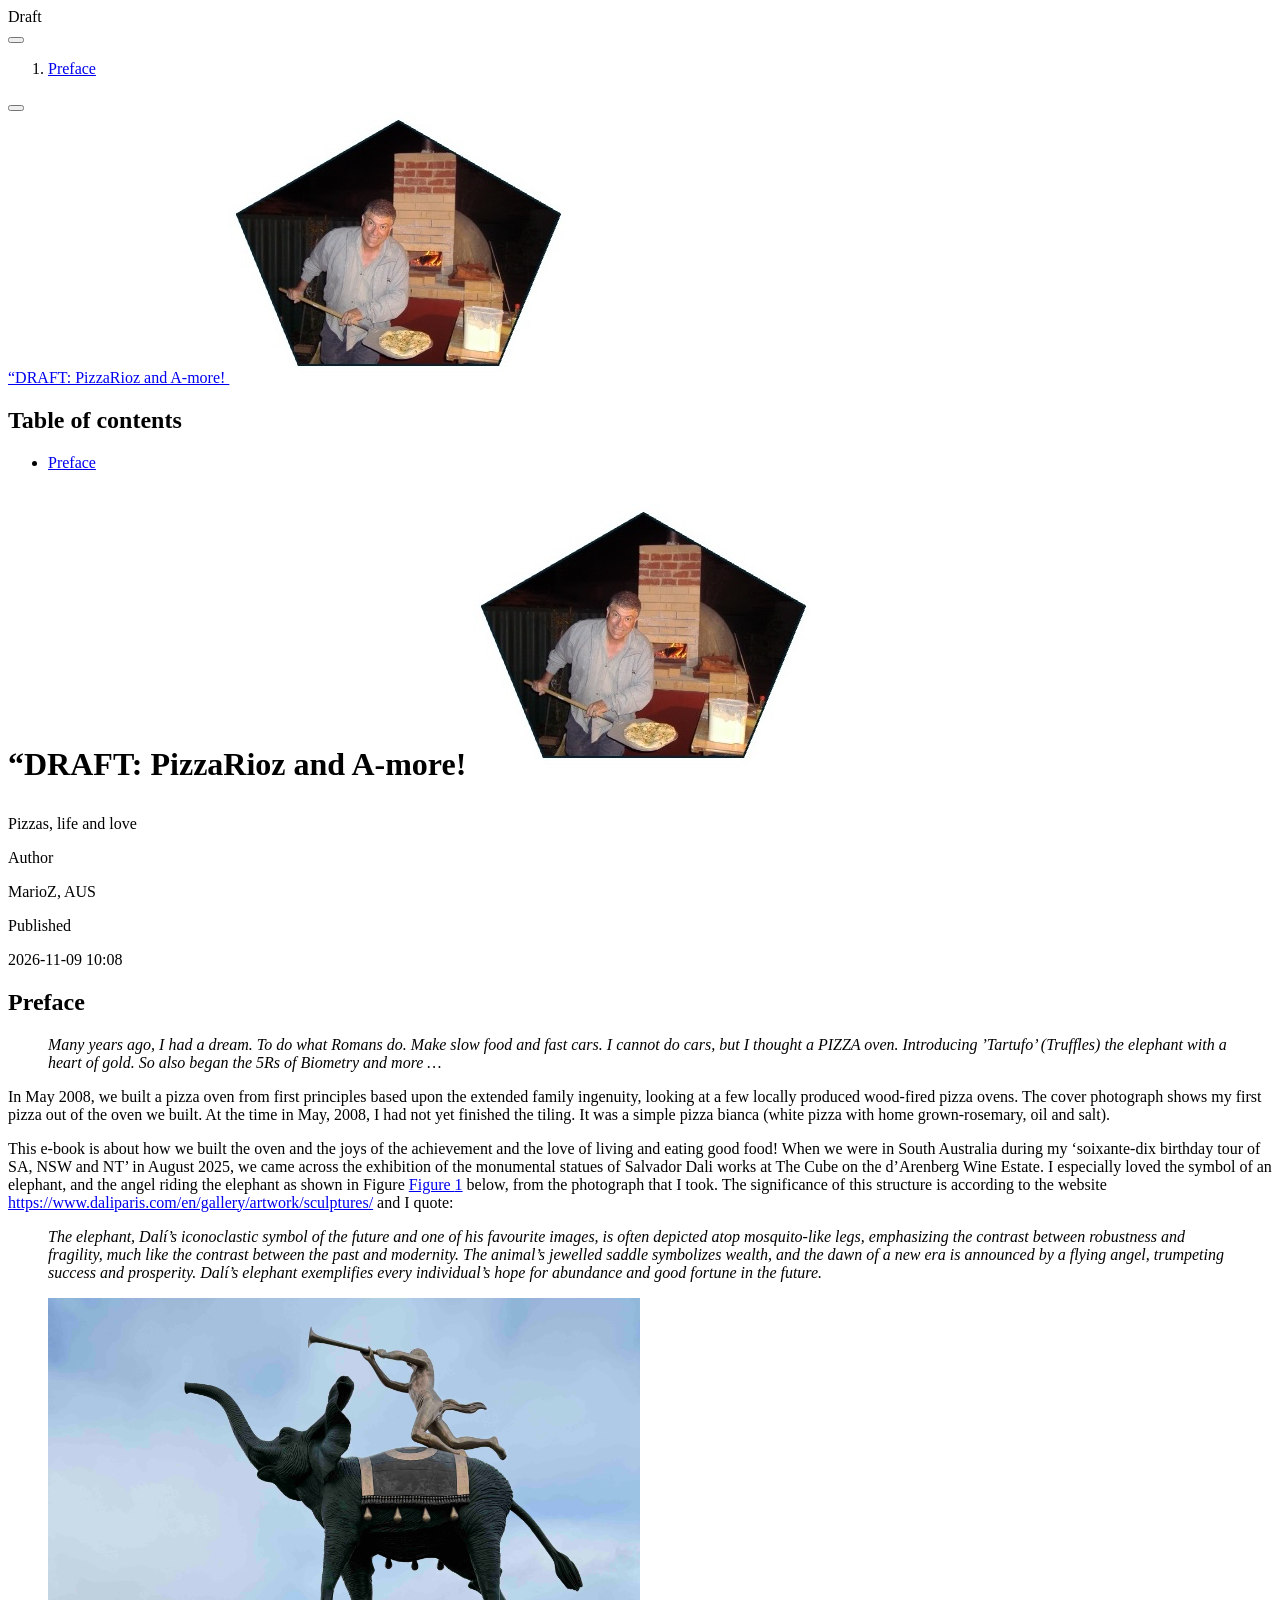
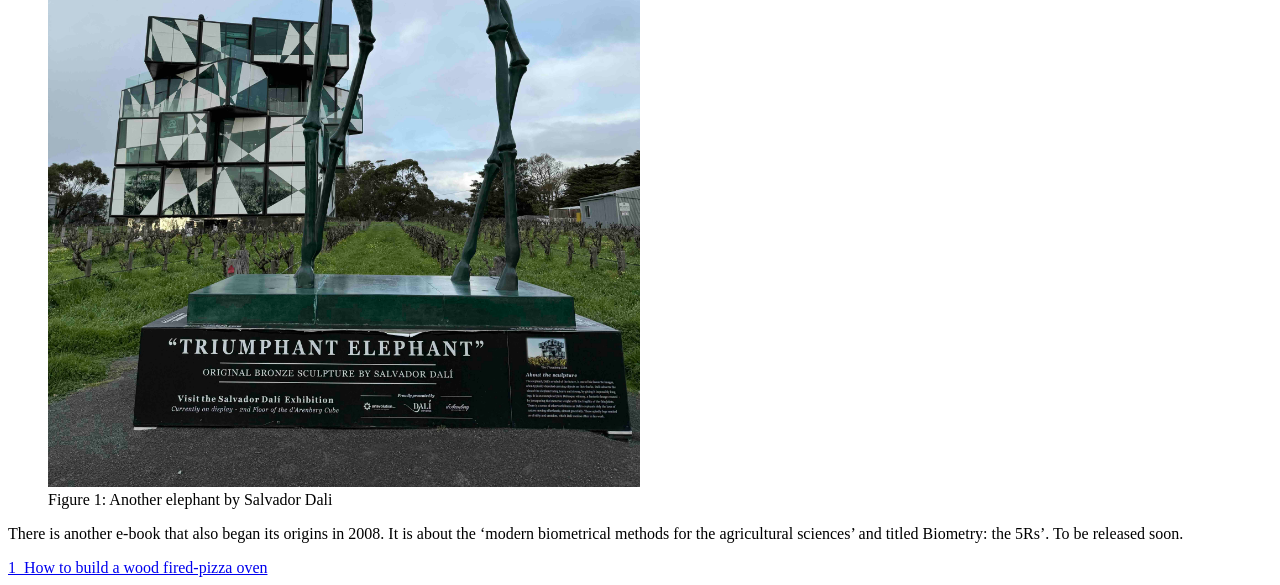
==== index.html @ b868b144 "update website 10am nov9" ====
<!DOCTYPE html>
<html xmlns="http://www.w3.org/1999/xhtml" lang="en" xml:lang="en"><head>

<meta charset="utf-8">
<meta name="generator" content="quarto-1.9.37">

<meta name="viewport" content="width=device-width, initial-scale=1.0, user-scalable=yes">

<meta name="author" content="MarioZ, AUS">

<title>“DRAFT: PizzaRioz and A-more! </title>
<style>
/* Default styles provided by pandoc.
** See https://pandoc.org/MANUAL.html#variables-for-html for config info.
*/
code{white-space: pre-wrap;}
span.smallcaps{font-variant: small-caps;}
div.columns{display: flex; gap: min(4vw, 1.5em);}
div.column{flex: auto; overflow-x: auto;}
div.hanging-indent{margin-left: 1.5em; text-indent: -1.5em;}
ul.task-list{list-style: none;}
ul.task-list li input[type="checkbox"] {
  width: 0.8em;
  margin: 0 0.8em 0.2em -1em; /* quarto-specific, see https://github.com/quarto-dev/quarto-cli/issues/4556 */ 
  vertical-align: middle;
}
</style>


<script src="site_libs/quarto-nav/quarto-nav.js"></script>
<script src="site_libs/quarto-nav/headroom.min.js"></script>
<script src="site_libs/clipboard/clipboard.min.js"></script>
<script src="site_libs/quarto-search/autocomplete.umd.js"></script>
<script src="site_libs/quarto-search/fuse.min.js"></script>
<script src="site_libs/quarto-search/quarto-search.js"></script>
<meta name="quarto:offset" content="./">
<link href="./intro1.html" rel="next">
<script src="site_libs/quarto-html/quarto.js" type="module"></script>
<script src="site_libs/quarto-html/tabsets/tabsets.js" type="module"></script>
<script src="site_libs/quarto-html/popper.min.js"></script>
<script src="site_libs/quarto-html/tippy.umd.min.js"></script>
<script src="site_libs/quarto-html/anchor.min.js"></script>
<link href="site_libs/quarto-html/tippy.css" rel="stylesheet">
<link href="site_libs/quarto-html/quarto-syntax-highlighting-7f8f88aac4f3542376d5c11b86a4c14d.css" rel="stylesheet" id="quarto-text-highlighting-styles">
<script src="site_libs/bootstrap/bootstrap.min.js"></script>
<link href="site_libs/bootstrap/bootstrap-icons.css" rel="stylesheet">
<link href="site_libs/bootstrap/bootstrap-5ccb035bea26c1e21f80f44cf7c27909.min.css" rel="stylesheet" append-hash="true" id="quarto-bootstrap" data-mode="light">
<script id="quarto-search-options" type="application/json">{
  "location": "sidebar",
  "copy-button": false,
  "collapse-after": 3,
  "panel-placement": "start",
  "type": "textbox",
  "limit": 50,
  "keyboard-shortcut": [
    "f",
    "/",
    "s"
  ],
  "show-item-context": false,
  "language": {
    "search-no-results-text": "No results",
    "search-matching-documents-text": "matching documents",
    "search-copy-link-title": "Copy link to search",
    "search-hide-matches-text": "Hide additional matches",
    "search-more-match-text": "more match in this document",
    "search-more-matches-text": "more matches in this document",
    "search-clear-button-title": "Clear",
    "search-text-placeholder": "",
    "search-detached-cancel-button-title": "Cancel",
    "search-submit-button-title": "Submit",
    "search-label": "Search"
  }
}</script>
<meta name="quarto:status" content="draft">


<link rel="stylesheet" href="watermark.css">
</head>

<body class="nav-sidebar floating quarto-light">

<div id="quarto-search-results"></div>
  <header id="quarto-header" class="headroom fixed-top"><div id="quarto-draft-alert" class="alert alert-warning"><i class="bi bi-pencil-square"></i>Draft</div>
  <nav class="quarto-secondary-nav">
    <div class="container-fluid d-flex">
      <button type="button" class="quarto-btn-toggle btn" data-bs-toggle="collapse" role="button" data-bs-target=".quarto-sidebar-collapse-item" aria-controls="quarto-sidebar" aria-expanded="false" aria-label="Toggle sidebar navigation" onclick="if (window.quartoToggleHeadroom) { window.quartoToggleHeadroom(); }">
        <i class="bi bi-layout-text-sidebar-reverse"></i>
      </button>
        <nav class="quarto-page-breadcrumbs" aria-label="breadcrumb"><ol class="breadcrumb"><li class="breadcrumb-item"><a href="./index.html">Preface</a></li></ol></nav>
        <a class="flex-grow-1" role="navigation" data-bs-toggle="collapse" data-bs-target=".quarto-sidebar-collapse-item" aria-controls="quarto-sidebar" aria-expanded="false" aria-label="Toggle sidebar navigation" onclick="if (window.quartoToggleHeadroom) { window.quartoToggleHeadroom(); }">      
        </a>
      <button type="button" class="btn quarto-search-button" aria-label="Search" onclick="window.quartoOpenSearch();">
        <i class="bi bi-search"></i>
      </button>
    </div>
  </nav>
</header>
<!-- content -->
<div id="quarto-content" class="quarto-container page-columns page-rows-contents page-layout-article">
<!-- sidebar -->
  <nav id="quarto-sidebar" class="sidebar collapse collapse-horizontal quarto-sidebar-collapse-item sidebar-navigation floating overflow-auto">
    <div class="pt-lg-2 mt-2 text-left sidebar-header">
    <div class="sidebar-title mb-0 py-0">
      <a href="./">“DRAFT: PizzaRioz and A-more! <img src="images/cover-pizzaRioZ.jpg" class="img-fluid"></a> 
    </div>
      </div>
        <div class="mt-2 flex-shrink-0 align-items-center">
        <div class="sidebar-search">
        <div id="quarto-search" class="" title="Search"></div>
        </div>
        </div>
    <div class="sidebar-menu-container"> 
    <ul class="list-unstyled mt-1">
    </ul>
    </div>
</nav>
<div id="quarto-sidebar-glass" class="quarto-sidebar-collapse-item" data-bs-toggle="collapse" data-bs-target=".quarto-sidebar-collapse-item"></div>
<!-- margin-sidebar -->
    <div id="quarto-margin-sidebar" class="sidebar margin-sidebar">
        <nav id="TOC" role="doc-toc" class="toc-active">
    <h2 id="toc-title">Table of contents</h2>
   
  <ul>
  <li><a href="#preface" id="toc-preface" class="nav-link active" data-scroll-target="#preface">Preface</a></li>
  </ul>
</nav>
    </div>
<!-- main -->
<main class="content" id="quarto-document-content">

<header id="title-block-header" class="quarto-title-block default">
<div class="quarto-title">
<h1 class="title"><p>“DRAFT: PizzaRioz and A-more! <img src="images/cover-pizzaRioZ.jpg" class="img-fluid"></p></h1>
<p class="subtitle lead">Pizzas, life and love</p>
</div>



<div class="quarto-title-meta">

    <div>
    <div class="quarto-title-meta-heading">Author</div>
    <div class="quarto-title-meta-contents">
             <p>MarioZ, AUS </p>
          </div>
  </div>
    
    <div>
    <div class="quarto-title-meta-heading">Published</div>
    <div class="quarto-title-meta-contents">
      <p class="date">2026-11-09 10:08</p>
    </div>
  </div>
  
    
  </div>
  


</header>


<section id="preface" class="level1 unnumbered">
<h1 class="unnumbered">Preface</h1>
<blockquote class="blockquote">
<p><em>Many years ago, I had a dream. To do what Romans do. Make slow food and fast cars. I cannot do cars, but I thought a PIZZA oven. Introducing ’Tartufo’ (Truffles) the elephant with a heart of gold. So also began the 5Rs of Biometry and more …</em></p>
</blockquote>
<p>In May 2008, we built a pizza oven from first principles based upon the extended family ingenuity, looking at a few locally produced wood-fired pizza ovens. The cover photograph shows my first pizza out of the oven we built. At the time in May, 2008, I had not yet finished the tiling. It was a simple pizza bianca (white pizza with home grown-rosemary, oil and salt).</p>
<p>This e-book is about how we built the oven and the joys of the achievement and the love of living and eating good food! When we were in South Australia during my ‘soixante-dix birthday tour of SA, NSW and NT’ in August 2025, we came across the exhibition of the monumental statues of Salvador Dali works at The Cube on the d’Arenberg Wine Estate. I especially loved the symbol of an elephant, and the angel riding the elephant as shown in Figure <a href="#fig-Dali-elephant" class="quarto-xref">Figure&nbsp;<span>1</span></a> below, from the photograph that I took. The significance of this structure is according to the website <a href="https://www.daliparis.com/en/gallery/artwork/sculptures/" class="uri">https://www.daliparis.com/en/gallery/artwork/sculptures/</a> and I quote:</p>
<blockquote class="blockquote">
<p><em>The elephant, Dalí’s iconoclastic symbol of the future and one of his favourite images, is often depicted atop mosquito-like legs, emphasizing the contrast between robustness and fragility, much like the contrast between the past and modernity. The animal’s jewelled saddle symbolizes wealth, and the dawn of a new era is announced by a flying angel, trumpeting success and prosperity. Dalí’s elephant exemplifies every individual’s hope for abundance and good fortune in the future.</em></p>
</blockquote>
<div id="fig-Dali-elephant" class="quarto-float quarto-figure quarto-figure-center anchored" alt="Dali Triumphant Elephant">
<figure class="quarto-float quarto-float-fig figure">
<div aria-describedby="fig-Dali-elephant-caption-0ceaefa1-69ba-4598-a22c-09a6ac19f8ca">
<img src="images/Dali/Dali-elephant-The-Cube.jpg" class="img-fluid figure-img" style="width:50.0%" alt="Dali Triumphant Elephant">
</div>
<figcaption class="quarto-float-caption-bottom quarto-float-caption quarto-float-fig" id="fig-Dali-elephant-caption-0ceaefa1-69ba-4598-a22c-09a6ac19f8ca">
Figure&nbsp;1: Another elephant by Salvador Dali
</figcaption>
</figure>
</div>
<!-- \\ #{#fig-Dali-elephant}{width=50%} -->
<p>There is another e-book that also began its origins in 2008. It is about the ‘modern biometrical methods for the agricultural sciences’ and titled Biometry: the 5Rs’. To be released soon.</p>


</section>

</main> <!-- /main -->
<script id="quarto-html-after-body" type="application/javascript">
  window.document.addEventListener("DOMContentLoaded", function (event) {
    const icon = "";
    const anchorJS = new window.AnchorJS();
    anchorJS.options = {
      placement: 'right',
      icon: icon
    };
    anchorJS.add('.anchored');
    const isCodeAnnotation = (el) => {
      for (const clz of el.classList) {
        if (clz.startsWith('code-annotation-')) {                     
          return true;
        }
      }
      return false;
    }
    const onCopySuccess = function(e) {
      // button target
      const button = e.trigger;
      // don't keep focus
      button.blur();
      // flash "checked"
      button.classList.add('code-copy-button-checked');
      var currentTitle = button.getAttribute("title");
      button.setAttribute("title", "Copied!");
      let tooltip;
      if (window.bootstrap) {
        button.setAttribute("data-bs-toggle", "tooltip");
        button.setAttribute("data-bs-placement", "left");
        button.setAttribute("data-bs-title", "Copied!");
        tooltip = new bootstrap.Tooltip(button, 
          { trigger: "manual", 
            customClass: "code-copy-button-tooltip",
            offset: [0, -8]});
        tooltip.show();    
      }
      setTimeout(function() {
        if (tooltip) {
          tooltip.hide();
          button.removeAttribute("data-bs-title");
          button.removeAttribute("data-bs-toggle");
          button.removeAttribute("data-bs-placement");
        }
        button.setAttribute("title", currentTitle);
        button.classList.remove('code-copy-button-checked');
      }, 1000);
      // clear code selection
      e.clearSelection();
    }
    const getTextToCopy = function(trigger) {
      const outerScaffold = trigger.parentElement.cloneNode(true);
      const codeEl = outerScaffold.querySelector('code');
      for (const childEl of codeEl.children) {
        if (isCodeAnnotation(childEl)) {
          childEl.remove();
        }
      }
      return codeEl.innerText;
    }
    const clipboard = new window.ClipboardJS('.code-copy-button:not([data-in-quarto-modal])', {
      text: getTextToCopy
    });
    clipboard.on('success', onCopySuccess);
    if (window.document.getElementById('quarto-embedded-source-code-modal')) {
      const clipboardModal = new window.ClipboardJS('.code-copy-button[data-in-quarto-modal]', {
        text: getTextToCopy,
        container: window.document.getElementById('quarto-embedded-source-code-modal')
      });
      clipboardModal.on('success', onCopySuccess);
    }
      var localhostRegex = new RegExp(/^(?:http|https):\/\/localhost\:?[0-9]*\//);
      var mailtoRegex = new RegExp(/^mailto:/);
        var filterRegex = new RegExp('/' + window.location.host + '/');
      var isInternal = (href) => {
          return filterRegex.test(href) || localhostRegex.test(href) || mailtoRegex.test(href);
      }
      // Inspect non-navigation links and adorn them if external
     var links = window.document.querySelectorAll('a[href]:not(.nav-link):not(.navbar-brand):not(.toc-action):not(.sidebar-link):not(.sidebar-item-toggle):not(.pagination-link):not(.no-external):not([aria-hidden]):not(.dropdown-item):not(.quarto-navigation-tool):not(.about-link)');
      for (var i=0; i<links.length; i++) {
        const link = links[i];
        if (!isInternal(link.href)) {
          // undo the damage that might have been done by quarto-nav.js in the case of
          // links that we want to consider external
          if (link.dataset.originalHref !== undefined) {
            link.href = link.dataset.originalHref;
          }
        }
      }
    function tippyHover(el, contentFn, onTriggerFn, onUntriggerFn) {
      const config = {
        allowHTML: true,
        maxWidth: 500,
        delay: 100,
        arrow: false,
        appendTo: function(el) {
            return el.parentElement;
        },
        interactive: true,
        interactiveBorder: 10,
        theme: 'quarto',
        placement: 'bottom-start',
      };
      if (contentFn) {
        config.content = contentFn;
      }
      if (onTriggerFn) {
        config.onTrigger = onTriggerFn;
      }
      if (onUntriggerFn) {
        config.onUntrigger = onUntriggerFn;
      }
      window.tippy(el, config); 
    }
    const noterefs = window.document.querySelectorAll('a[role="doc-noteref"]');
    for (var i=0; i<noterefs.length; i++) {
      const ref = noterefs[i];
      tippyHover(ref, function() {
        // use id or data attribute instead here
        let href = ref.getAttribute('data-footnote-href') || ref.getAttribute('href');
        try { href = new URL(href).hash; } catch {}
        const id = href.replace(/^#\/?/, "");
        const note = window.document.getElementById(id);
        if (note) {
          return note.innerHTML;
        } else {
          return "";
        }
      });
    }
    const xrefs = window.document.querySelectorAll('a.quarto-xref');
    const processXRef = (id, note) => {
      // Strip column container classes
      const stripColumnClz = (el) => {
        el.classList.remove("page-full", "page-columns");
        if (el.children) {
          for (const child of el.children) {
            stripColumnClz(child);
          }
        }
      }
      stripColumnClz(note)
      if (id === null || id.startsWith('sec-')) {
        // Special case sections, only their first couple elements
        const container = document.createElement("div");
        if (note.children && note.children.length > 2) {
          container.appendChild(note.children[0].cloneNode(true));
          for (let i = 1; i < note.children.length; i++) {
            const child = note.children[i];
            if (child.tagName === "P" && child.innerText === "") {
              continue;
            } else {
              container.appendChild(child.cloneNode(true));
              break;
            }
          }
          if (window.Quarto?.typesetMath) {
            window.Quarto.typesetMath(container);
          }
          return container.innerHTML
        } else {
          if (window.Quarto?.typesetMath) {
            window.Quarto.typesetMath(note);
          }
          return note.innerHTML;
        }
      } else {
        // Remove any anchor links if they are present
        const anchorLink = note.querySelector('a.anchorjs-link');
        if (anchorLink) {
          anchorLink.remove();
        }
        if (window.Quarto?.typesetMath) {
          window.Quarto.typesetMath(note);
        }
        if (note.classList.contains("callout")) {
          return note.outerHTML;
        } else {
          return note.innerHTML;
        }
      }
    }
    for (var i=0; i<xrefs.length; i++) {
      const xref = xrefs[i];
      tippyHover(xref, undefined, function(instance) {
        instance.disable();
        let url = xref.getAttribute('href');
        let hash = undefined; 
        if (url.startsWith('#')) {
          hash = url;
        } else {
          try { hash = new URL(url).hash; } catch {}
        }
        if (hash) {
          const id = hash.replace(/^#\/?/, "");
          const note = window.document.getElementById(id);
          if (note !== null) {
            try {
              const html = processXRef(id, note.cloneNode(true));
              instance.setContent(html);
            } finally {
              instance.enable();
              instance.show();
            }
          } else {
            // See if we can fetch this
            fetch(url.split('#')[0])
            .then(res => res.text())
            .then(html => {
              const parser = new DOMParser();
              const htmlDoc = parser.parseFromString(html, "text/html");
              const note = htmlDoc.getElementById(id);
              if (note !== null) {
                const html = processXRef(id, note);
                instance.setContent(html);
              } 
            }).finally(() => {
              instance.enable();
              instance.show();
            });
          }
        } else {
          // See if we can fetch a full url (with no hash to target)
          // This is a special case and we should probably do some content thinning / targeting
          fetch(url)
          .then(res => res.text())
          .then(html => {
            const parser = new DOMParser();
            const htmlDoc = parser.parseFromString(html, "text/html");
            const note = htmlDoc.querySelector('main.content');
            if (note !== null) {
              // This should only happen for chapter cross references
              // (since there is no id in the URL)
              // remove the first header
              if (note.children.length > 0 && note.children[0].tagName === "HEADER") {
                note.children[0].remove();
              }
              const html = processXRef(null, note);
              instance.setContent(html);
            } 
          }).finally(() => {
            instance.enable();
            instance.show();
          });
        }
      }, function(instance) {
      });
    }
        let selectedAnnoteEl;
        const selectorForAnnotation = ( cell, annotation) => {
          let cellAttr = 'data-code-cell="' + cell + '"';
          let lineAttr = 'data-code-annotation="' +  annotation + '"';
          const selector = 'span[' + cellAttr + '][' + lineAttr + ']';
          return selector;
        }
        const selectCodeLines = (annoteEl) => {
          const doc = window.document;
          const targetCell = annoteEl.getAttribute("data-target-cell");
          const targetAnnotation = annoteEl.getAttribute("data-target-annotation");
          const annoteSpan = window.document.querySelector(selectorForAnnotation(targetCell, targetAnnotation));
          const lines = annoteSpan.getAttribute("data-code-lines").split(",");
          const lineIds = lines.map((line) => {
            return targetCell + "-" + line;
          })
          let top = null;
          let height = null;
          let parent = null;
          if (lineIds.length > 0) {
              //compute the position of the single el (top and bottom and make a div)
              const el = window.document.getElementById(lineIds[0]);
              top = el.offsetTop;
              height = el.offsetHeight;
              parent = el.parentElement.parentElement;
            if (lineIds.length > 1) {
              const lastEl = window.document.getElementById(lineIds[lineIds.length - 1]);
              const bottom = lastEl.offsetTop + lastEl.offsetHeight;
              height = bottom - top;
            }
            if (top !== null && height !== null && parent !== null) {
              // cook up a div (if necessary) and position it 
              let div = window.document.getElementById("code-annotation-line-highlight");
              if (div === null) {
                div = window.document.createElement("div");
                div.setAttribute("id", "code-annotation-line-highlight");
                div.style.position = 'absolute';
                parent.appendChild(div);
              }
              div.style.top = top - 2 + "px";
              div.style.height = height + 4 + "px";
              div.style.left = 0;
              let gutterDiv = window.document.getElementById("code-annotation-line-highlight-gutter");
              if (gutterDiv === null) {
                gutterDiv = window.document.createElement("div");
                gutterDiv.setAttribute("id", "code-annotation-line-highlight-gutter");
                gutterDiv.style.position = 'absolute';
                const codeCell = window.document.getElementById(targetCell);
                const gutter = codeCell.querySelector('.code-annotation-gutter');
                gutter.appendChild(gutterDiv);
              }
              gutterDiv.style.top = top - 2 + "px";
              gutterDiv.style.height = height + 4 + "px";
            }
            selectedAnnoteEl = annoteEl;
          }
        };
        const unselectCodeLines = () => {
          const elementsIds = ["code-annotation-line-highlight", "code-annotation-line-highlight-gutter"];
          elementsIds.forEach((elId) => {
            const div = window.document.getElementById(elId);
            if (div) {
              div.remove();
            }
          });
          selectedAnnoteEl = undefined;
        };
          // Handle positioning of the toggle
      window.addEventListener(
        "resize",
        throttle(() => {
          elRect = undefined;
          if (selectedAnnoteEl) {
            selectCodeLines(selectedAnnoteEl);
          }
        }, 10)
      );
      function throttle(fn, ms) {
      let throttle = false;
      let timer;
        return (...args) => {
          if(!throttle) { // first call gets through
              fn.apply(this, args);
              throttle = true;
          } else { // all the others get throttled
              if(timer) clearTimeout(timer); // cancel #2
              timer = setTimeout(() => {
                fn.apply(this, args);
                timer = throttle = false;
              }, ms);
          }
        };
      }
        // Attach click handler to the DT
        const annoteDls = window.document.querySelectorAll('dt[data-target-cell]');
        for (const annoteDlNode of annoteDls) {
          annoteDlNode.addEventListener('click', (event) => {
            const clickedEl = event.target;
            if (clickedEl !== selectedAnnoteEl) {
              unselectCodeLines();
              const activeEl = window.document.querySelector('dt[data-target-cell].code-annotation-active');
              if (activeEl) {
                activeEl.classList.remove('code-annotation-active');
              }
              selectCodeLines(clickedEl);
              clickedEl.classList.add('code-annotation-active');
            } else {
              // Unselect the line
              unselectCodeLines();
              clickedEl.classList.remove('code-annotation-active');
            }
          });
        }
    const findCites = (el) => {
      const parentEl = el.parentElement;
      if (parentEl) {
        const cites = parentEl.dataset.cites;
        if (cites) {
          return {
            el,
            cites: cites.split(' ')
          };
        } else {
          return findCites(el.parentElement)
        }
      } else {
        return undefined;
      }
    };
    var bibliorefs = window.document.querySelectorAll('a[role="doc-biblioref"]');
    for (var i=0; i<bibliorefs.length; i++) {
      const ref = bibliorefs[i];
      const citeInfo = findCites(ref);
      if (citeInfo) {
        tippyHover(citeInfo.el, function() {
          var popup = window.document.createElement('div');
          citeInfo.cites.forEach(function(cite) {
            var citeDiv = window.document.createElement('div');
            citeDiv.classList.add('hanging-indent');
            citeDiv.classList.add('csl-entry');
            var biblioDiv = window.document.getElementById('ref-' + cite);
            if (biblioDiv) {
              citeDiv.innerHTML = biblioDiv.innerHTML;
            }
            popup.appendChild(citeDiv);
          });
          return popup.innerHTML;
        });
      }
    }
  });
  </script>
<nav class="page-navigation">
  <div class="nav-page nav-page-previous">
  </div>
  <div class="nav-page nav-page-next">
      <a href="./intro1.html" class="pagination-link" aria-label="How to build a wood fired-pizza oven">
        <span class="nav-page-text"><span class="chapter-number">1</span>&nbsp; <span class="chapter-title">How to build a wood fired-pizza oven</span></span> <i class="bi bi-arrow-right-short"></i>
      </a>
  </div>
</nav>
</div> <!-- /content -->




</body></html>
---- watermark.css ----
/* Watermark styling for EPUB pages */
.epub-watermark {
  position: fixed;
  top: 50%;
  left: 50%;
  transform: translate(-50%, -50%) rotate(-45deg);
  font-size: 80px;
  font-weight: bold;
  color: rgba(200, 200, 200, 0.3); /* Adjust color and opacity here */
  z-index: -1; /* Ensures it sits behind your text */
  pointer-events: none; /* Allows readers to highlight text over it */
}
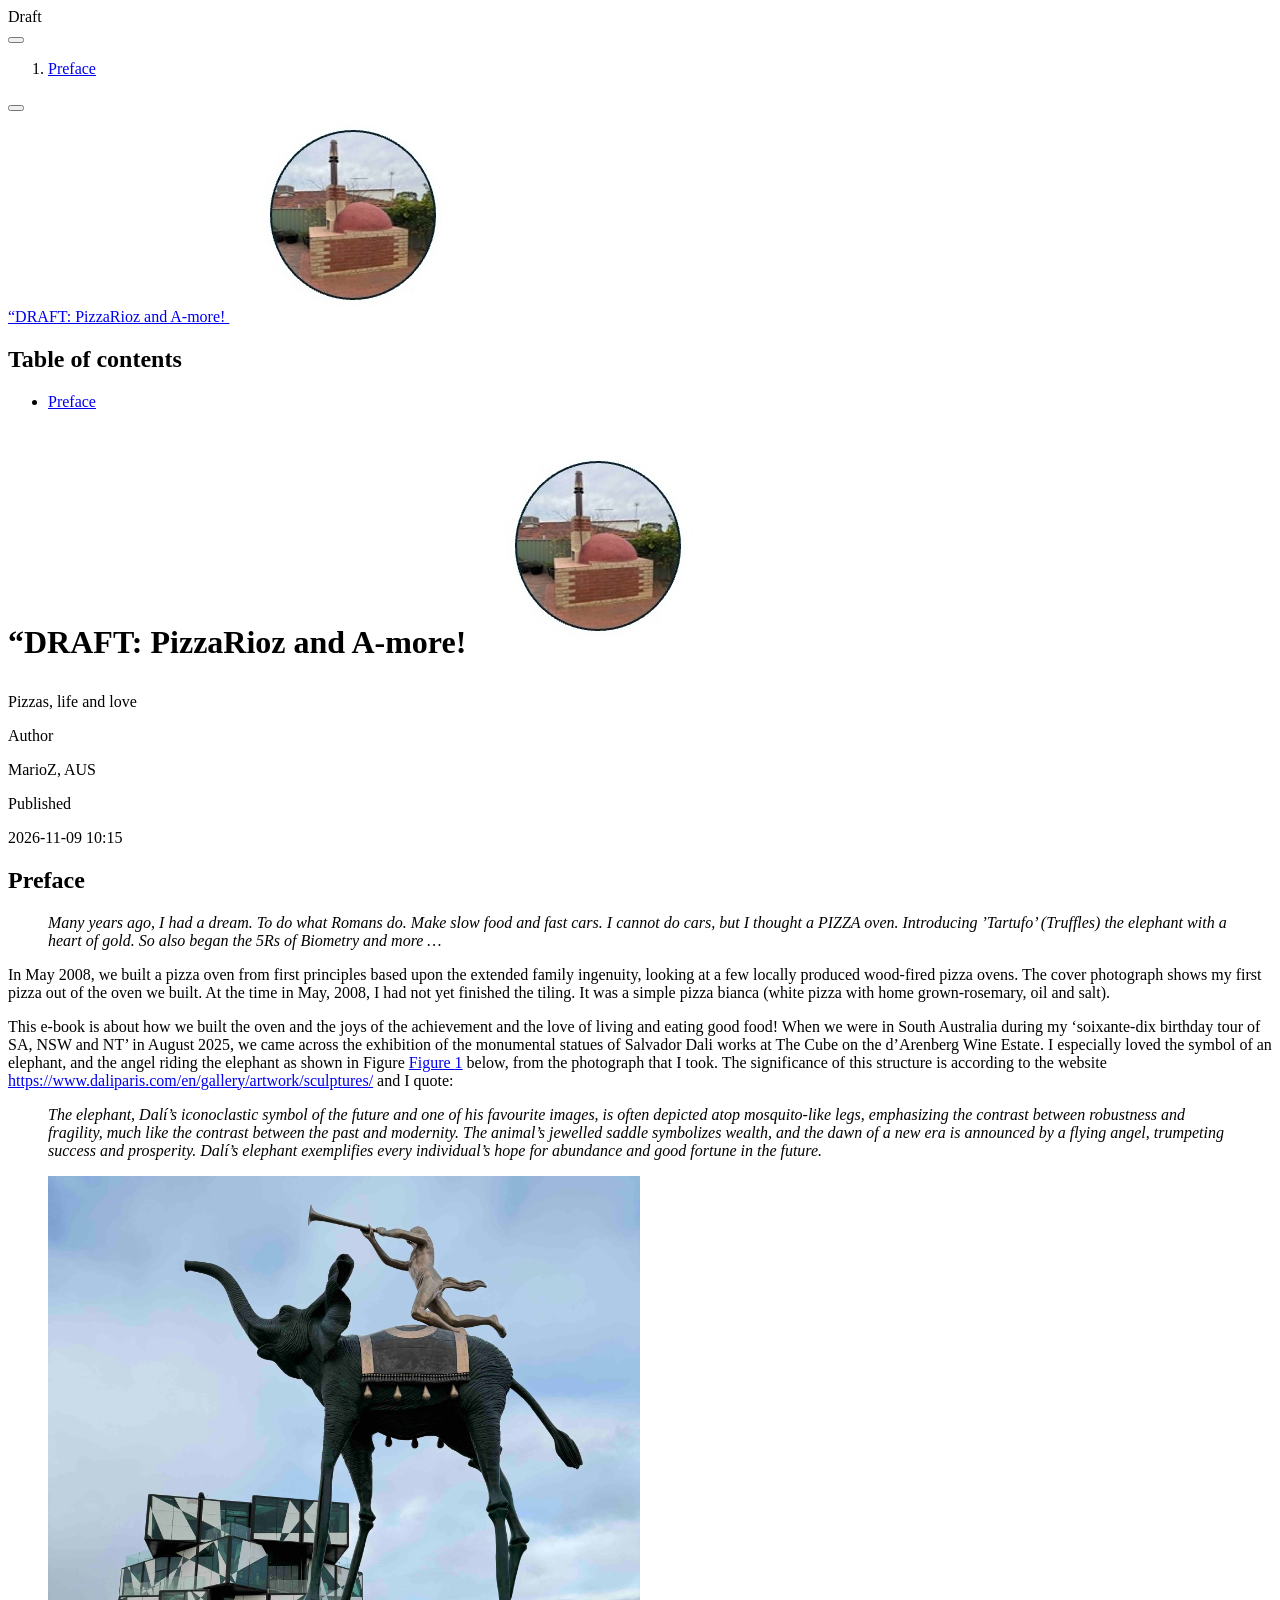
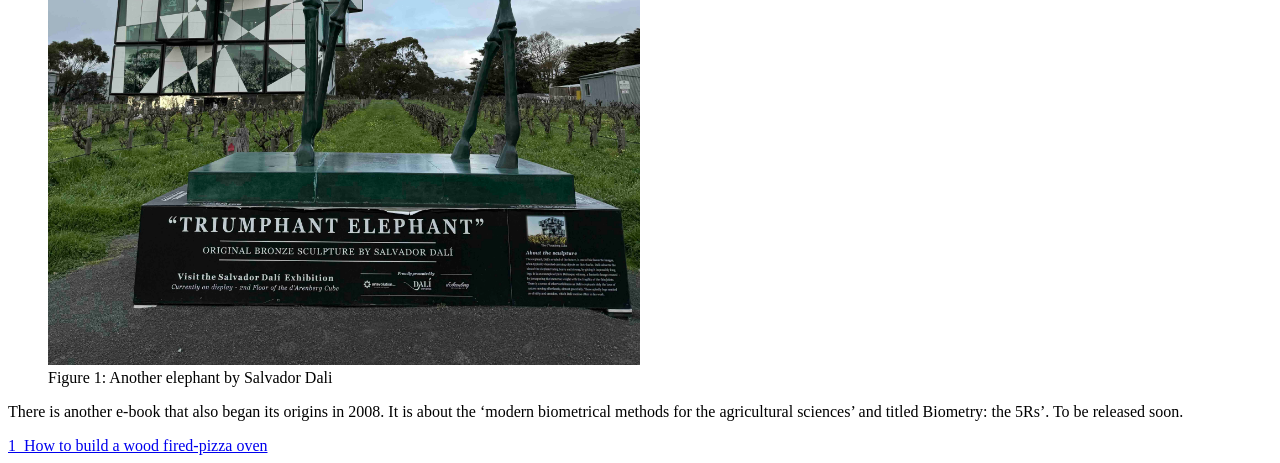
==== commit ec59aac5: "update website 10:15 9 nov" ====
--- a/index.html
+++ b/index.html
@@ -149,7 +149,7 @@
     <div>
     <div class="quarto-title-meta-heading">Published</div>
     <div class="quarto-title-meta-contents">
-      <p class="date">2026-11-09 10:08</p>
+      <p class="date">2026-11-09 10:15</p>
     </div>
   </div>
   
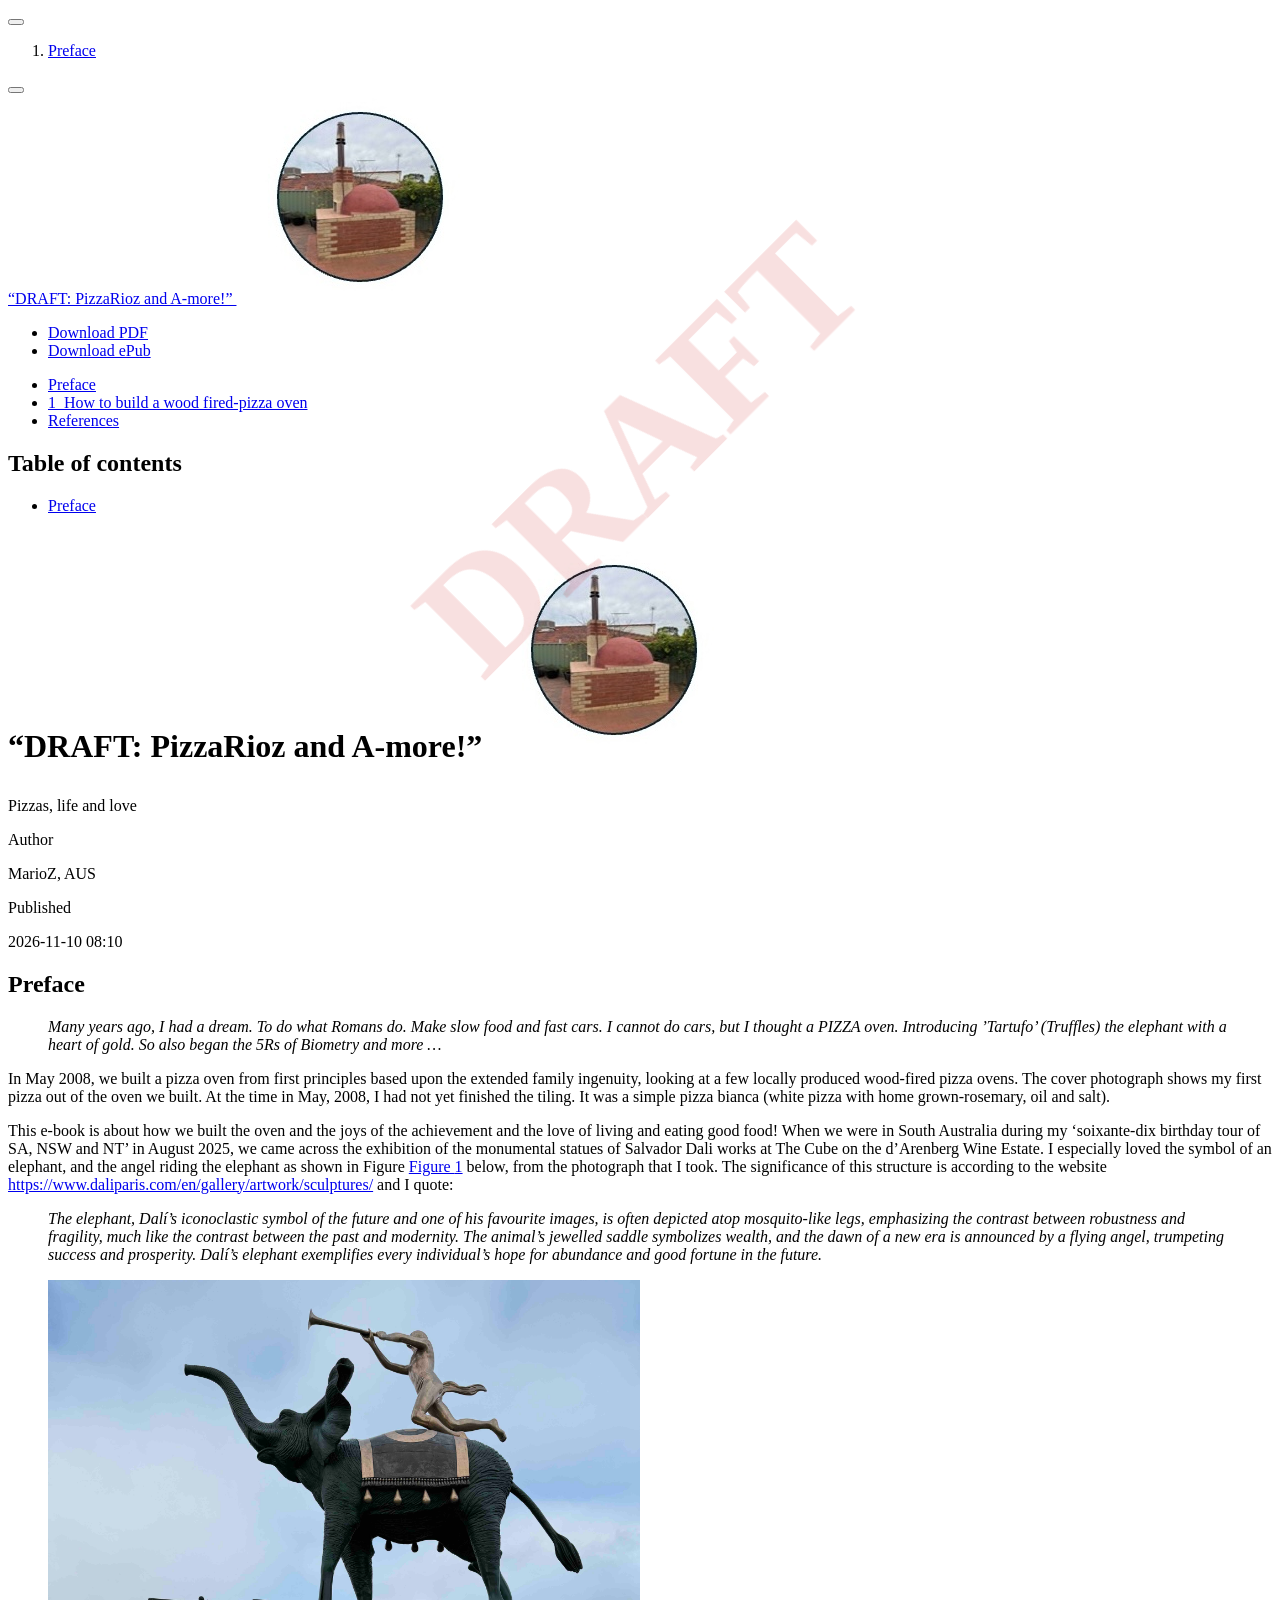
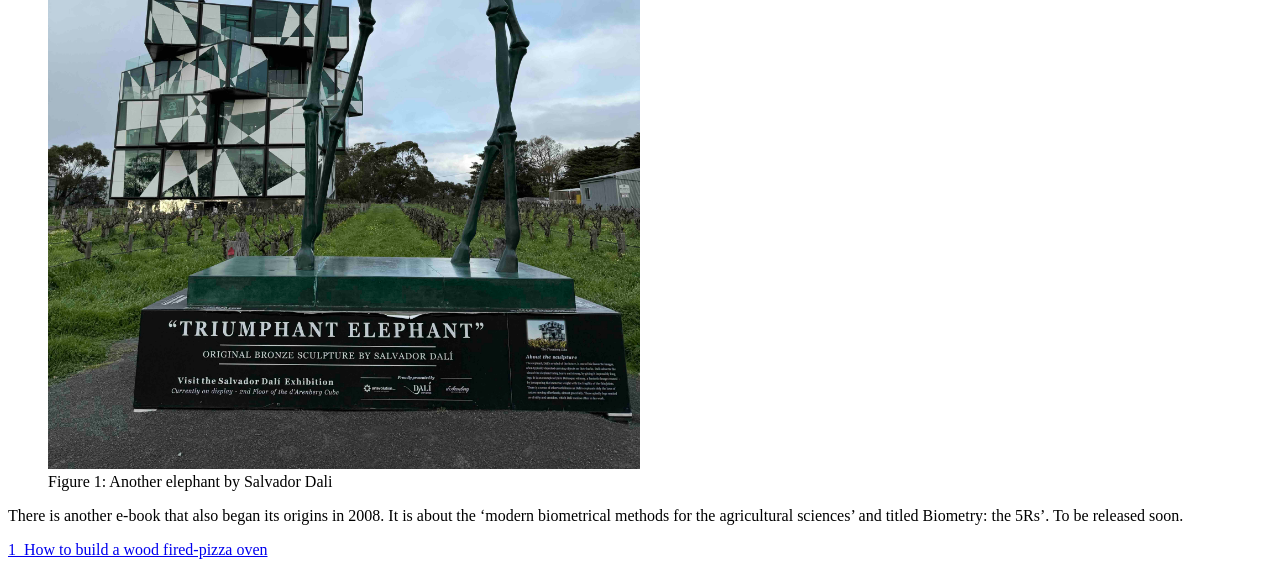
==== commit a27ec2a8: "update nov10 2026 draft note" ====
--- a/index.html
+++ b/index.html
@@ -8,7 +8,7 @@
 
 <meta name="author" content="MarioZ, AUS">
 
-<title>“DRAFT: PizzaRioz and A-more! </title>
+<title>“DRAFT: PizzaRioz and A-more!” </title>
 <style>
 /* Default styles provided by pandoc.
 ** See https://pandoc.org/MANUAL.html#variables-for-html for config info.
@@ -72,16 +72,16 @@
     "search-label": "Search"
   }
 }</script>
-<meta name="quarto:status" content="draft">
 
 
 <link rel="stylesheet" href="watermark.css">
+<link rel="stylesheet" href="draft.css">
 </head>
 
 <body class="nav-sidebar floating quarto-light">
 
 <div id="quarto-search-results"></div>
-  <header id="quarto-header" class="headroom fixed-top"><div id="quarto-draft-alert" class="alert alert-warning"><i class="bi bi-pencil-square"></i>Draft</div>
+  <header id="quarto-header" class="headroom fixed-top">
   <nav class="quarto-secondary-nav">
     <div class="container-fluid d-flex">
       <button type="button" class="quarto-btn-toggle btn" data-bs-toggle="collapse" role="button" data-bs-target=".quarto-sidebar-collapse-item" aria-controls="quarto-sidebar" aria-expanded="false" aria-label="Toggle sidebar navigation" onclick="if (window.quartoToggleHeadroom) { window.quartoToggleHeadroom(); }">
@@ -102,7 +102,26 @@
   <nav id="quarto-sidebar" class="sidebar collapse collapse-horizontal quarto-sidebar-collapse-item sidebar-navigation floating overflow-auto">
     <div class="pt-lg-2 mt-2 text-left sidebar-header">
     <div class="sidebar-title mb-0 py-0">
-      <a href="./">“DRAFT: PizzaRioz and A-more! <img src="images/cover-pizzaRioZ.jpg" class="img-fluid"></a> 
+      <a href="./">“DRAFT: PizzaRioz and A-more!” <img src="images/cover-pizzaRioZ.jpg" class="img-fluid"></a> 
+        <div class="sidebar-tools-main">
+    <div class="dropdown">
+      <a href="" title="Download" id="quarto-navigation-tool-dropdown-0" class="quarto-navigation-tool dropdown-toggle px-1" data-bs-toggle="dropdown" aria-expanded="false" role="link" aria-label="Download"><i class="bi bi-download"></i></a>
+      <ul class="dropdown-menu" aria-labelledby="quarto-navigation-tool-dropdown-0">
+          <li>
+            <a class="dropdown-item sidebar-tools-main-item" href="./PizzaRioz_book.pdf">
+              <i class="bi bi-file-pdf pe-1"></i>
+            Download PDF
+            </a>
+          </li>
+          <li>
+            <a class="dropdown-item sidebar-tools-main-item" href="./PizzaRioz_book.epub">
+              <i class="bi bi-journal pe-1"></i>
+            Download ePub
+            </a>
+          </li>
+      </ul>
+    </div>
+</div>
     </div>
       </div>
         <div class="mt-2 flex-shrink-0 align-items-center">
@@ -112,6 +131,24 @@
         </div>
     <div class="sidebar-menu-container"> 
     <ul class="list-unstyled mt-1">
+        <li class="sidebar-item">
+  <div class="sidebar-item-container"> 
+  <a href="./index.html" class="sidebar-item-text sidebar-link active">
+ <span class="menu-text">Preface</span></a>
+  </div>
+</li>
+        <li class="sidebar-item">
+  <div class="sidebar-item-container"> 
+  <a href="./intro1.html" class="sidebar-item-text sidebar-link">
+ <span class="menu-text"><span class="chapter-number">1</span>&nbsp; <span class="chapter-title">How to build a wood fired-pizza oven</span></span></a>
+  </div>
+</li>
+        <li class="sidebar-item">
+  <div class="sidebar-item-container"> 
+  <a href="./references.html" class="sidebar-item-text sidebar-link">
+ <span class="menu-text">References</span></a>
+  </div>
+</li>
     </ul>
     </div>
 </nav>
@@ -131,7 +168,7 @@
 
 <header id="title-block-header" class="quarto-title-block default">
 <div class="quarto-title">
-<h1 class="title"><p>“DRAFT: PizzaRioz and A-more! <img src="images/cover-pizzaRioZ.jpg" class="img-fluid"></p></h1>
+<h1 class="title"><p>“DRAFT: PizzaRioz and A-more!” <img src="images/cover-pizzaRioZ.jpg" class="img-fluid"></p></h1>
 <p class="subtitle lead">Pizzas, life and love</p>
 </div>
 
@@ -149,7 +186,7 @@
     <div>
     <div class="quarto-title-meta-heading">Published</div>
     <div class="quarto-title-meta-contents">
-      <p class="date">2026-11-09 10:15</p>
+      <p class="date">2026-11-10 08:10</p>
     </div>
   </div>
   
--- a/draft.css
+++ b/draft.css
@@ -0,0 +1,12 @@
+body::after {
+  content: "DRAFT";
+  position: fixed;
+  top: 50%;
+  left: 50%;
+  transform: translate(-50%, -50%) rotate(-45deg);
+  font-size: 10rem;
+  font-weight: bold;
+  color: rgba(200, 0, 0, 0.12);
+  pointer-events: none;   /* clicks pass through to the page underneath */
+  z-index: 9999;
+}
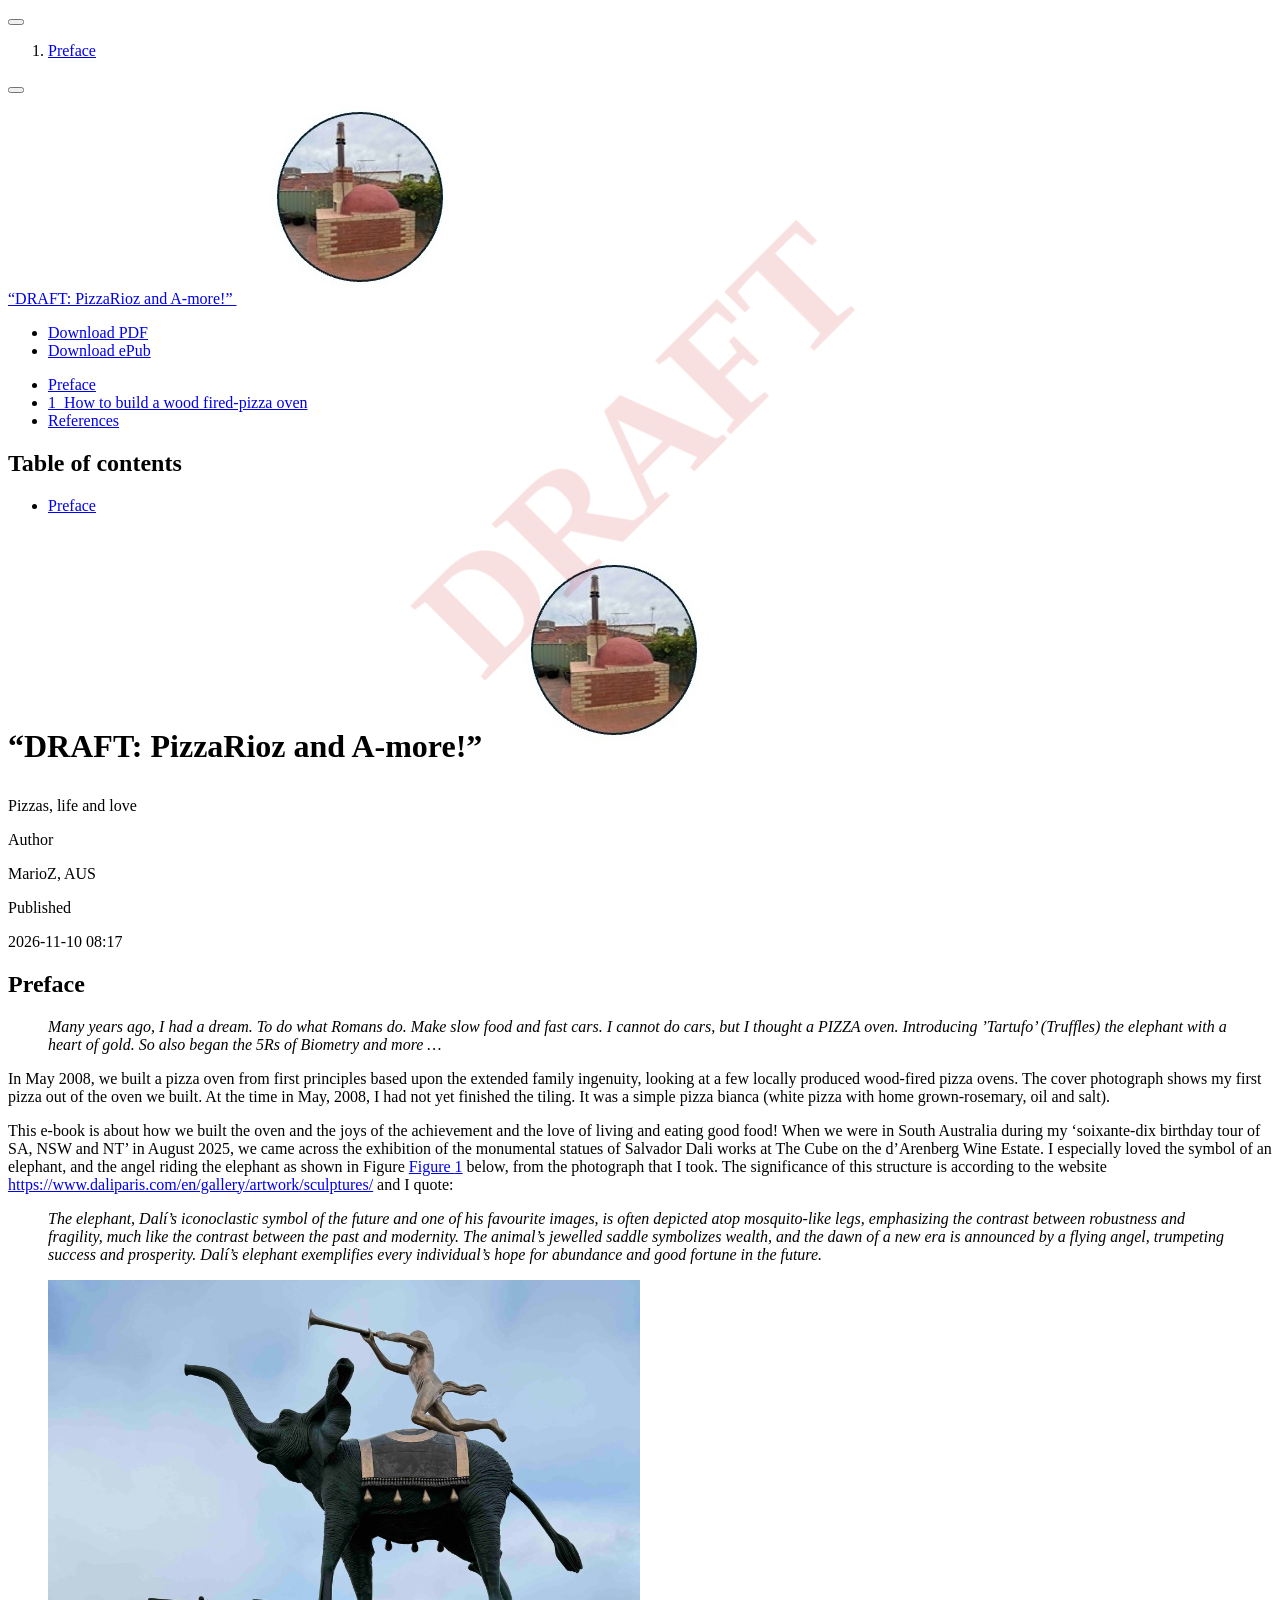
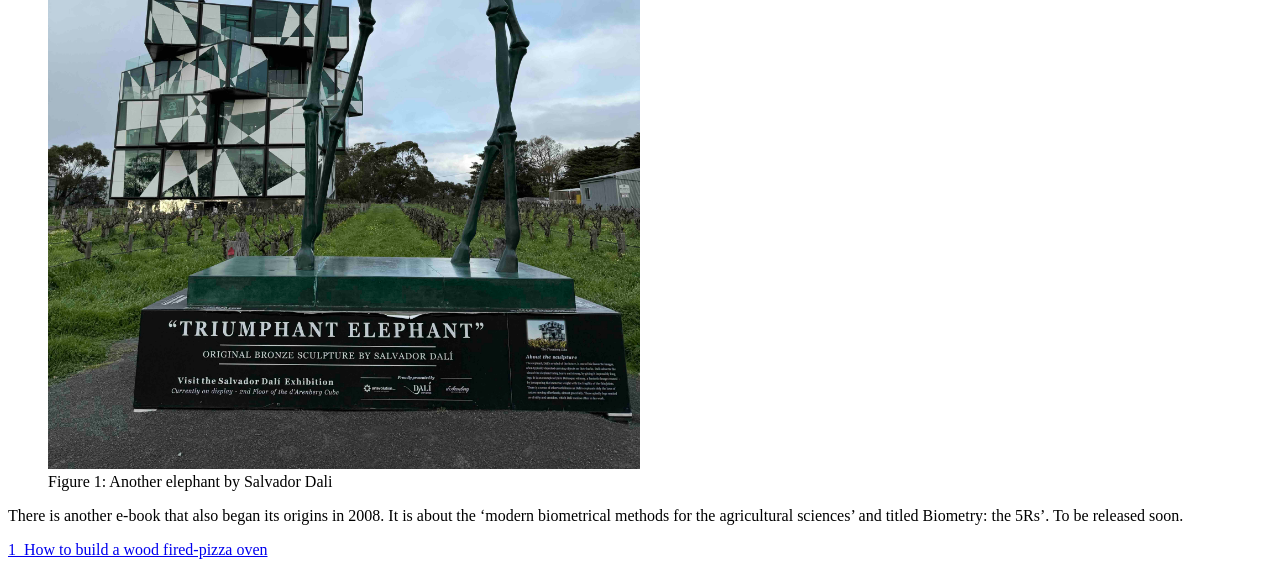
==== commit 858f60a1: "update nov 10 2026 added draft watermark" ====
--- a/index.html
+++ b/index.html
@@ -186,7 +186,7 @@
     <div>
     <div class="quarto-title-meta-heading">Published</div>
     <div class="quarto-title-meta-contents">
-      <p class="date">2026-11-10 08:10</p>
+      <p class="date">2026-11-10 08:17</p>
     </div>
   </div>
   
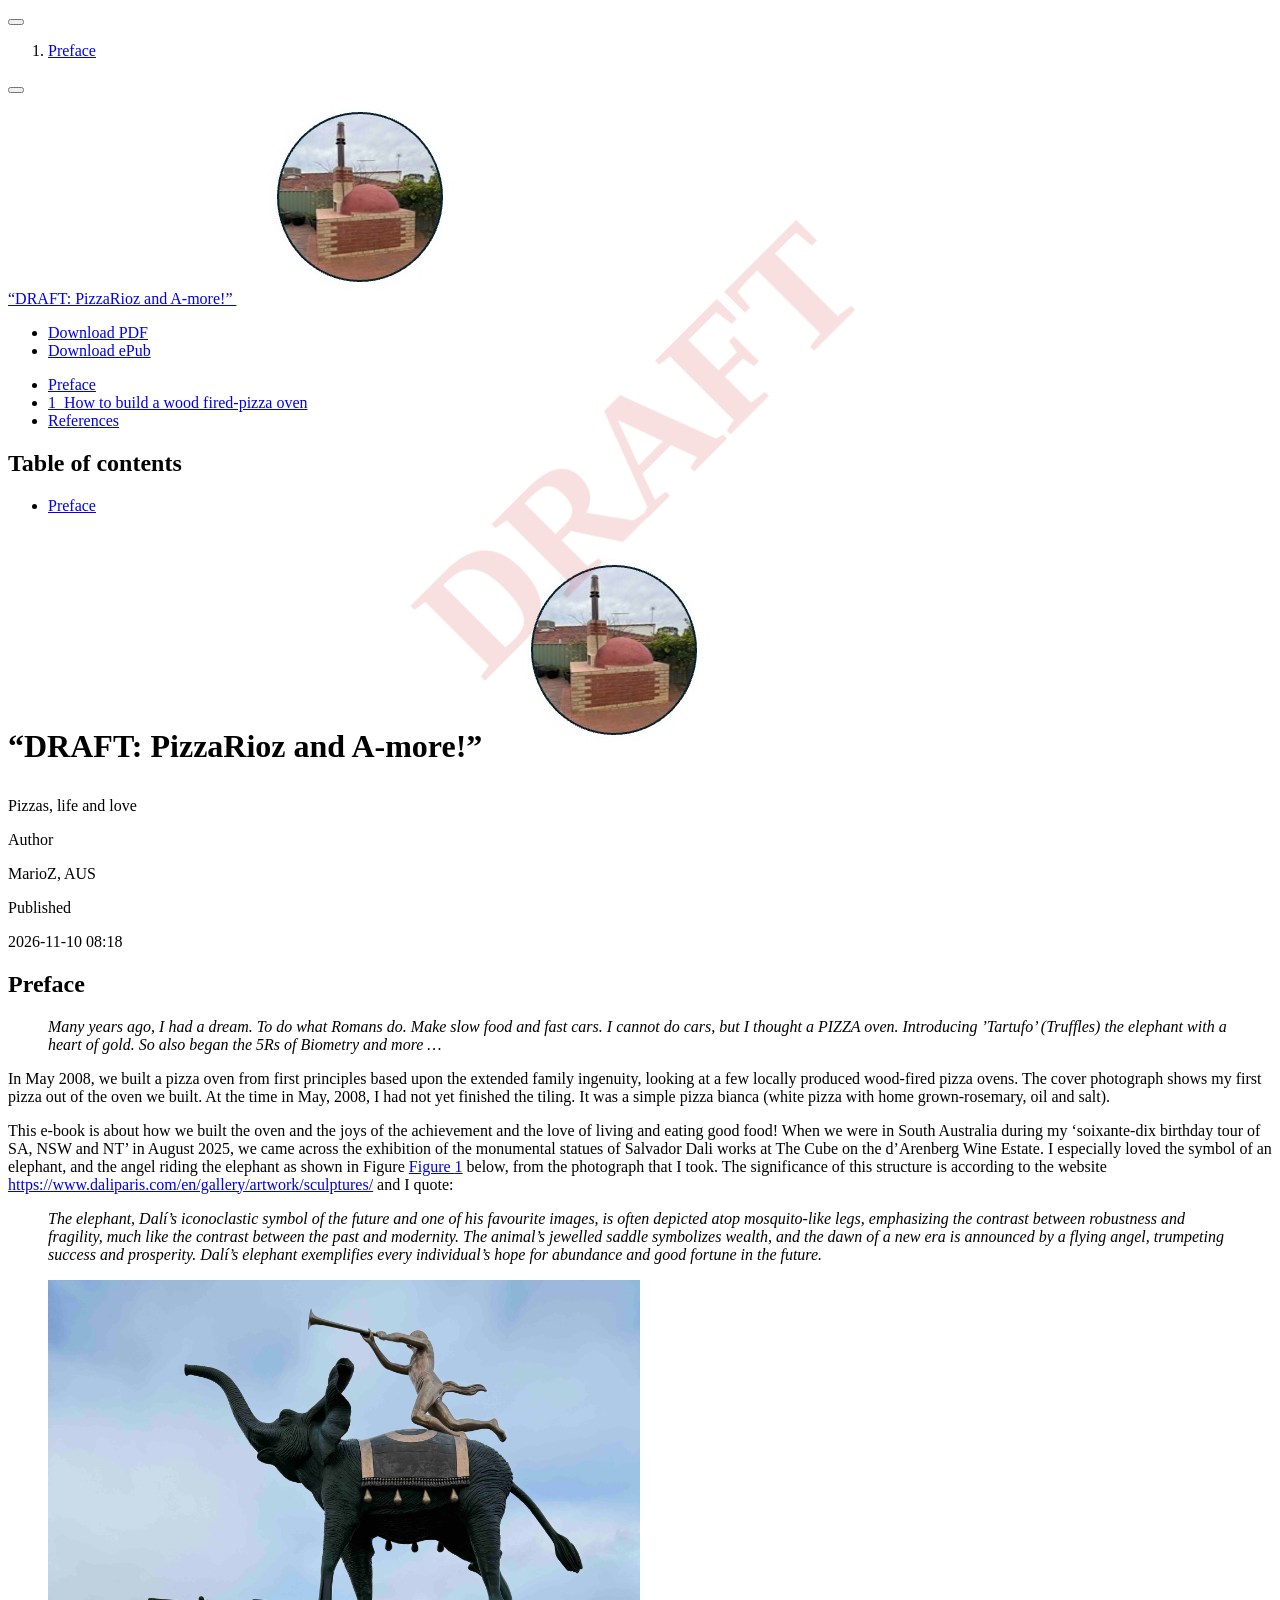
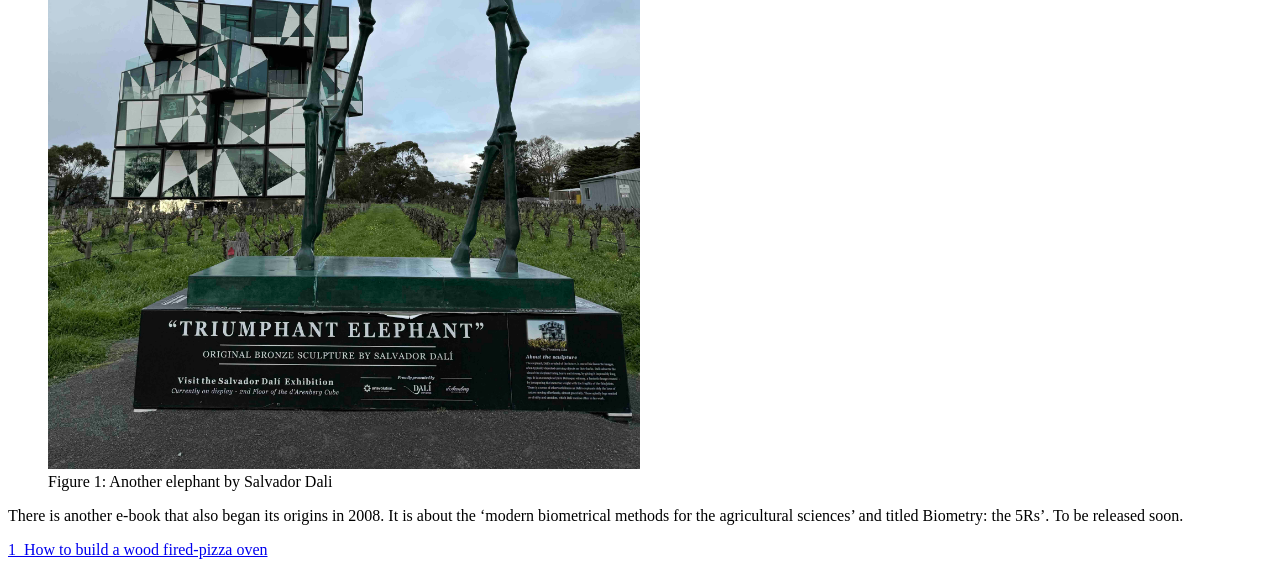
==== commit ea3d2771: "Update index.html" ====
--- a/index.html
+++ b/index.html
@@ -186,7 +186,7 @@
     <div>
     <div class="quarto-title-meta-heading">Published</div>
     <div class="quarto-title-meta-contents">
-      <p class="date">2026-11-10 08:17</p>
+      <p class="date">2026-11-10 08:18</p>
     </div>
   </div>
   
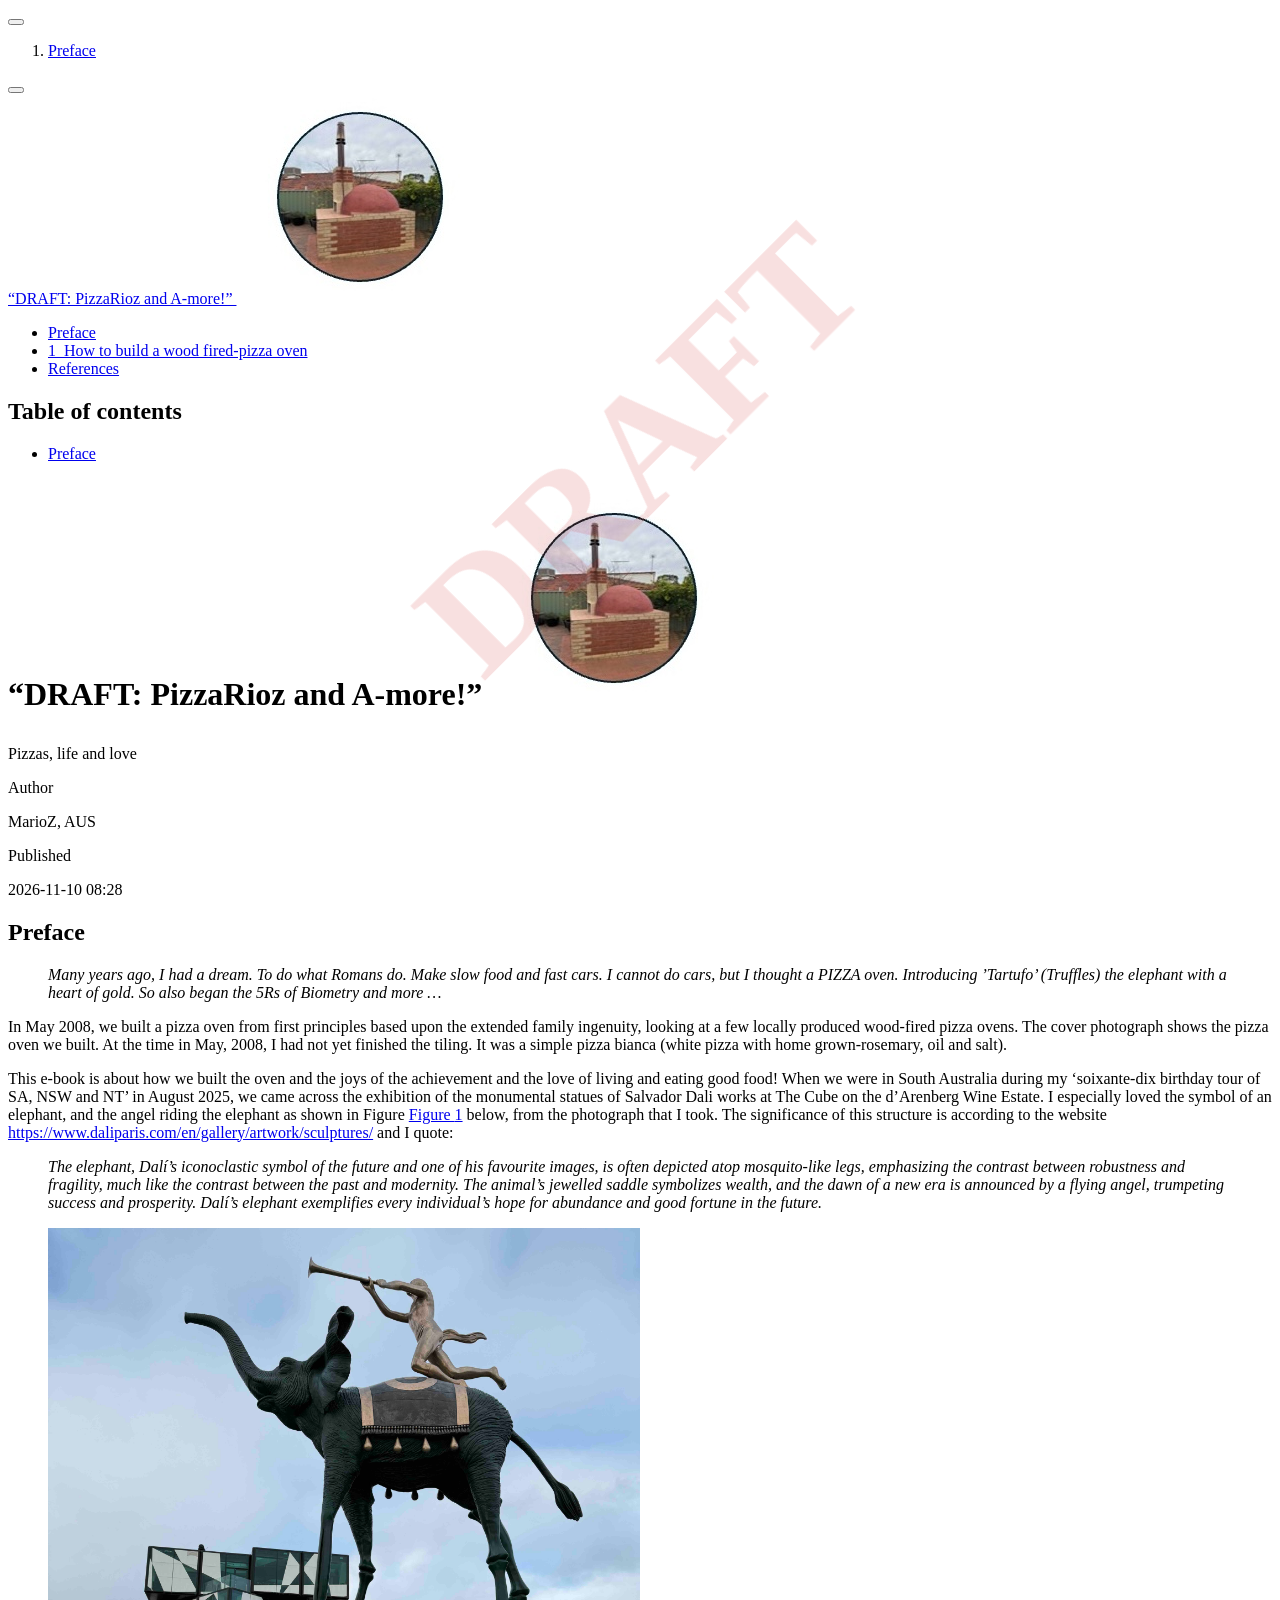
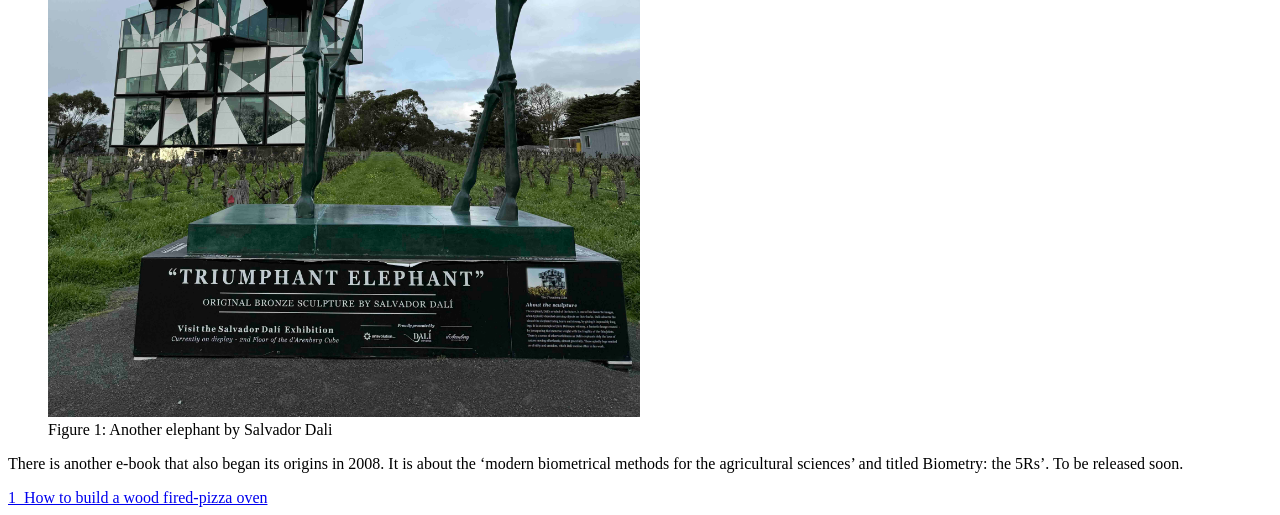
==== commit 46aebd7a: "update 10nov2026" ====
--- a/index.html
+++ b/index.html
@@ -103,25 +103,6 @@
     <div class="pt-lg-2 mt-2 text-left sidebar-header">
     <div class="sidebar-title mb-0 py-0">
       <a href="./">“DRAFT: PizzaRioz and A-more!” <img src="images/cover-pizzaRioZ.jpg" class="img-fluid"></a> 
-        <div class="sidebar-tools-main">
-    <div class="dropdown">
-      <a href="" title="Download" id="quarto-navigation-tool-dropdown-0" class="quarto-navigation-tool dropdown-toggle px-1" data-bs-toggle="dropdown" aria-expanded="false" role="link" aria-label="Download"><i class="bi bi-download"></i></a>
-      <ul class="dropdown-menu" aria-labelledby="quarto-navigation-tool-dropdown-0">
-          <li>
-            <a class="dropdown-item sidebar-tools-main-item" href="./PizzaRioz_book.pdf">
-              <i class="bi bi-file-pdf pe-1"></i>
-            Download PDF
-            </a>
-          </li>
-          <li>
-            <a class="dropdown-item sidebar-tools-main-item" href="./PizzaRioz_book.epub">
-              <i class="bi bi-journal pe-1"></i>
-            Download ePub
-            </a>
-          </li>
-      </ul>
-    </div>
-</div>
     </div>
       </div>
         <div class="mt-2 flex-shrink-0 align-items-center">
@@ -186,7 +167,7 @@
     <div>
     <div class="quarto-title-meta-heading">Published</div>
     <div class="quarto-title-meta-contents">
-      <p class="date">2026-11-10 08:18</p>
+      <p class="date">2026-11-10 08:28</p>
     </div>
   </div>
   
@@ -203,7 +184,7 @@
 <blockquote class="blockquote">
 <p><em>Many years ago, I had a dream. To do what Romans do. Make slow food and fast cars. I cannot do cars, but I thought a PIZZA oven. Introducing ’Tartufo’ (Truffles) the elephant with a heart of gold. So also began the 5Rs of Biometry and more …</em></p>
 </blockquote>
-<p>In May 2008, we built a pizza oven from first principles based upon the extended family ingenuity, looking at a few locally produced wood-fired pizza ovens. The cover photograph shows my first pizza out of the oven we built. At the time in May, 2008, I had not yet finished the tiling. It was a simple pizza bianca (white pizza with home grown-rosemary, oil and salt).</p>
+<p>In May 2008, we built a pizza oven from first principles based upon the extended family ingenuity, looking at a few locally produced wood-fired pizza ovens. The cover photograph shows the pizza oven we built. At the time in May, 2008, I had not yet finished the tiling. It was a simple pizza bianca (white pizza with home grown-rosemary, oil and salt).</p>
 <p>This e-book is about how we built the oven and the joys of the achievement and the love of living and eating good food! When we were in South Australia during my ‘soixante-dix birthday tour of SA, NSW and NT’ in August 2025, we came across the exhibition of the monumental statues of Salvador Dali works at The Cube on the d’Arenberg Wine Estate. I especially loved the symbol of an elephant, and the angel riding the elephant as shown in Figure <a href="#fig-Dali-elephant" class="quarto-xref">Figure&nbsp;<span>1</span></a> below, from the photograph that I took. The significance of this structure is according to the website <a href="https://www.daliparis.com/en/gallery/artwork/sculptures/" class="uri">https://www.daliparis.com/en/gallery/artwork/sculptures/</a> and I quote:</p>
 <blockquote class="blockquote">
 <p><em>The elephant, Dalí’s iconoclastic symbol of the future and one of his favourite images, is often depicted atop mosquito-like legs, emphasizing the contrast between robustness and fragility, much like the contrast between the past and modernity. The animal’s jewelled saddle symbolizes wealth, and the dawn of a new era is announced by a flying angel, trumpeting success and prosperity. Dalí’s elephant exemplifies every individual’s hope for abundance and good fortune in the future.</em></p>
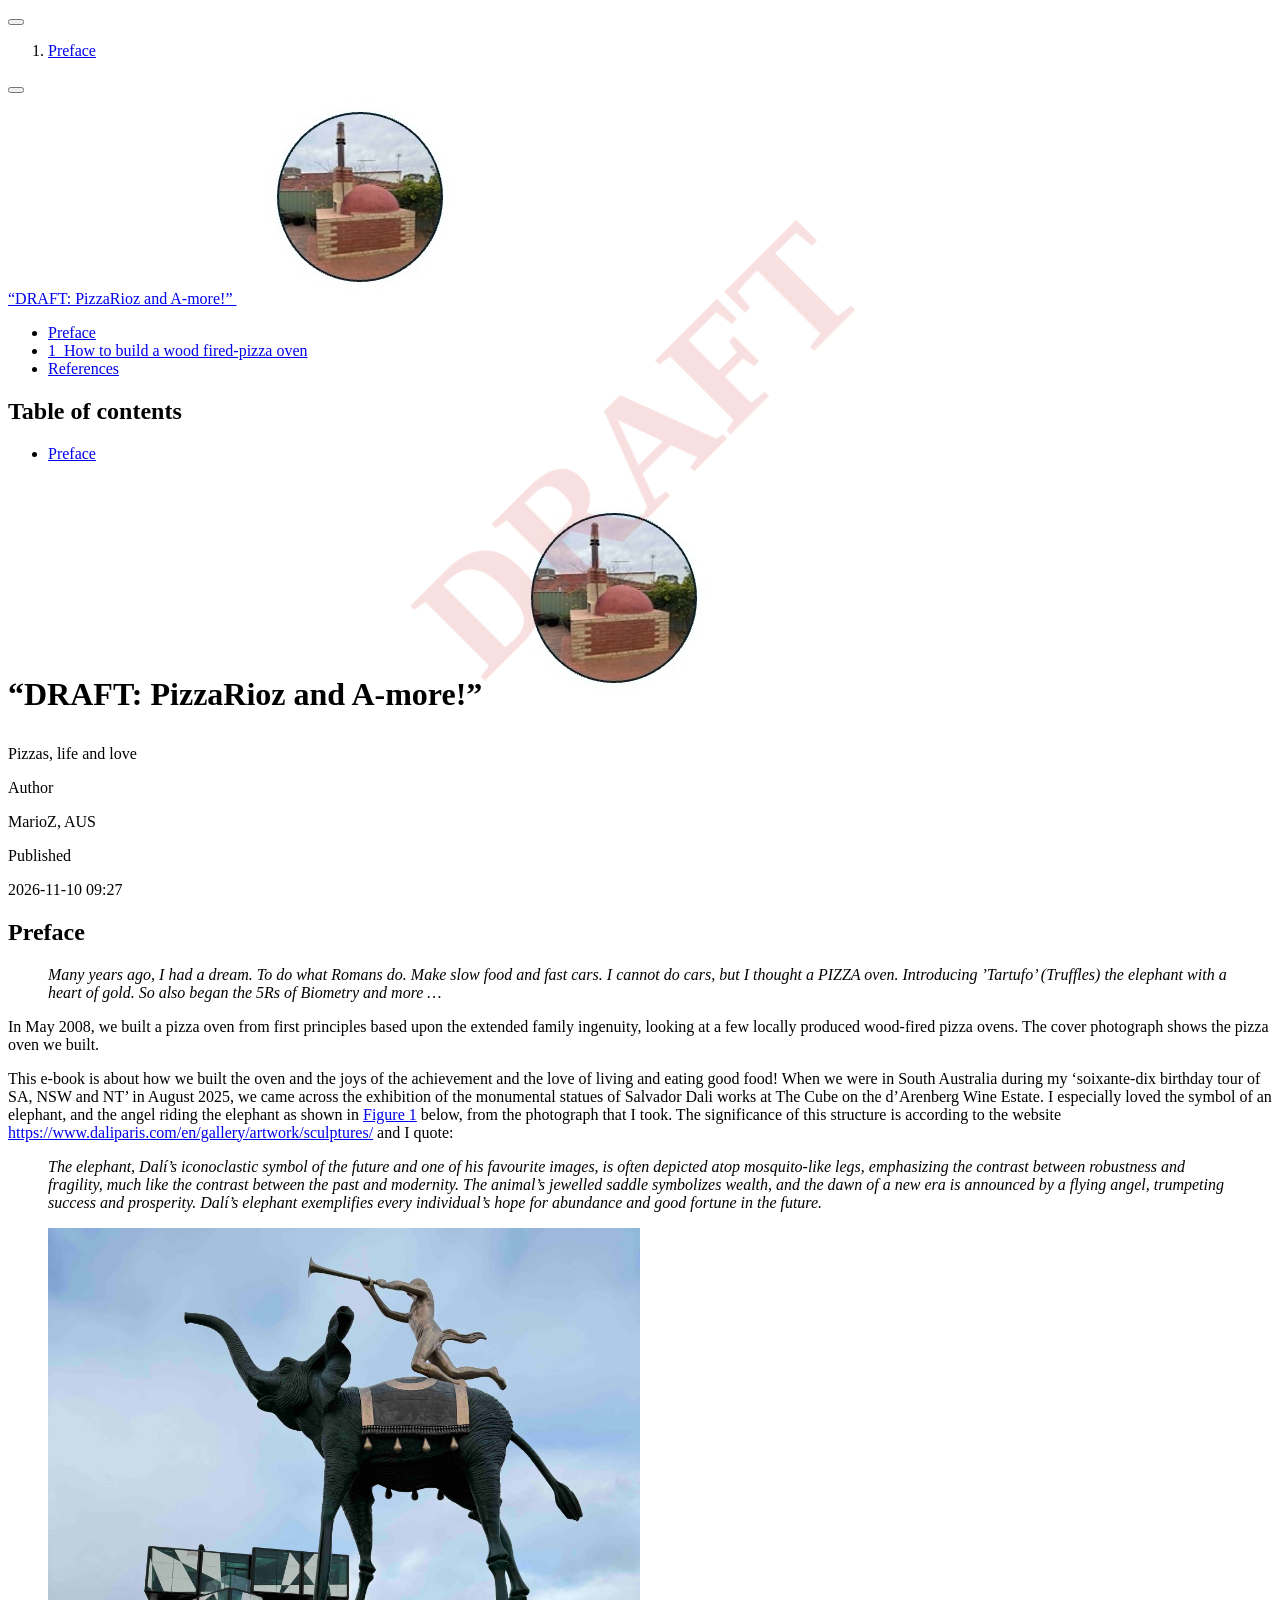
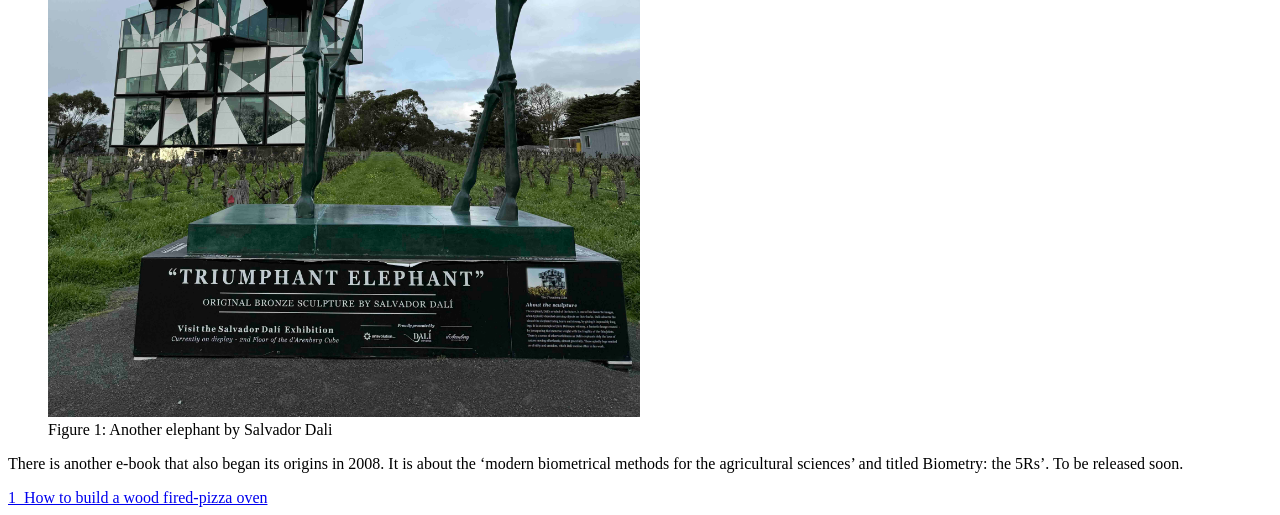
==== commit f9da95d7: "update nov10 2026" ====
--- a/index.html
+++ b/index.html
@@ -167,7 +167,7 @@
     <div>
     <div class="quarto-title-meta-heading">Published</div>
     <div class="quarto-title-meta-contents">
-      <p class="date">2026-11-10 08:28</p>
+      <p class="date">2026-11-10 09:27</p>
     </div>
   </div>
   
@@ -184,8 +184,9 @@
 <blockquote class="blockquote">
 <p><em>Many years ago, I had a dream. To do what Romans do. Make slow food and fast cars. I cannot do cars, but I thought a PIZZA oven. Introducing ’Tartufo’ (Truffles) the elephant with a heart of gold. So also began the 5Rs of Biometry and more …</em></p>
 </blockquote>
-<p>In May 2008, we built a pizza oven from first principles based upon the extended family ingenuity, looking at a few locally produced wood-fired pizza ovens. The cover photograph shows the pizza oven we built. At the time in May, 2008, I had not yet finished the tiling. It was a simple pizza bianca (white pizza with home grown-rosemary, oil and salt).</p>
-<p>This e-book is about how we built the oven and the joys of the achievement and the love of living and eating good food! When we were in South Australia during my ‘soixante-dix birthday tour of SA, NSW and NT’ in August 2025, we came across the exhibition of the monumental statues of Salvador Dali works at The Cube on the d’Arenberg Wine Estate. I especially loved the symbol of an elephant, and the angel riding the elephant as shown in Figure <a href="#fig-Dali-elephant" class="quarto-xref">Figure&nbsp;<span>1</span></a> below, from the photograph that I took. The significance of this structure is according to the website <a href="https://www.daliparis.com/en/gallery/artwork/sculptures/" class="uri">https://www.daliparis.com/en/gallery/artwork/sculptures/</a> and I quote:</p>
+<p>In May 2008, we built a pizza oven from first principles based upon the extended family ingenuity, looking at a few locally produced wood-fired pizza ovens. The cover photograph shows the pizza oven we built. <!-- At the time in May, 2008, I had not yet finished the tiling. It was a simple pizza bianca (white pizza with home grown-rosemary, oil and salt).
+--></p>
+<p>This e-book is about how we built the oven and the joys of the achievement and the love of living and eating good food! When we were in South Australia during my ‘soixante-dix birthday tour of SA, NSW and NT’ in August 2025, we came across the exhibition of the monumental statues of Salvador Dali works at The Cube on the d’Arenberg Wine Estate. I especially loved the symbol of an elephant, and the angel riding the elephant as shown in <a href="#fig-Dali-elephant" class="quarto-xref">Figure&nbsp;<span>1</span></a> below, from the photograph that I took. The significance of this structure is according to the website <a href="https://www.daliparis.com/en/gallery/artwork/sculptures/" class="uri">https://www.daliparis.com/en/gallery/artwork/sculptures/</a> and I quote:</p>
 <blockquote class="blockquote">
 <p><em>The elephant, Dalí’s iconoclastic symbol of the future and one of his favourite images, is often depicted atop mosquito-like legs, emphasizing the contrast between robustness and fragility, much like the contrast between the past and modernity. The animal’s jewelled saddle symbolizes wealth, and the dawn of a new era is announced by a flying angel, trumpeting success and prosperity. Dalí’s elephant exemplifies every individual’s hope for abundance and good fortune in the future.</em></p>
 </blockquote>
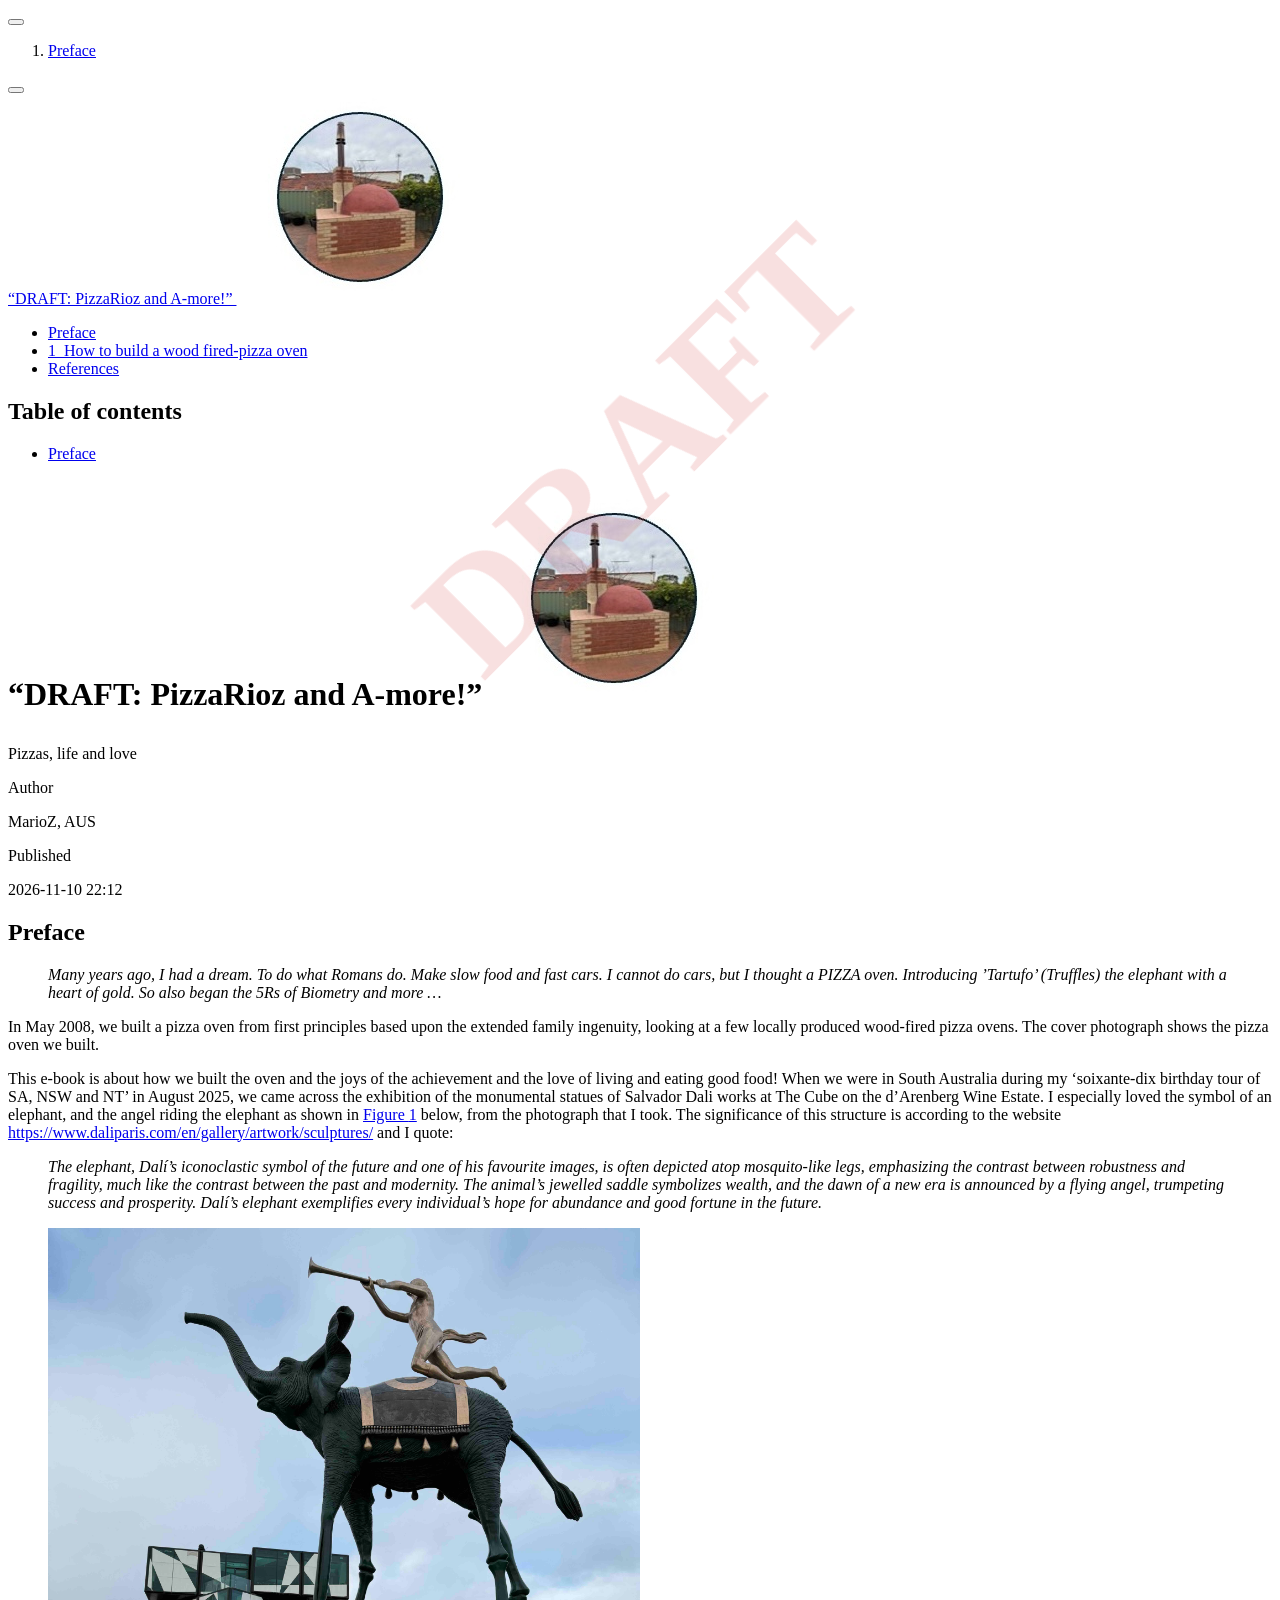
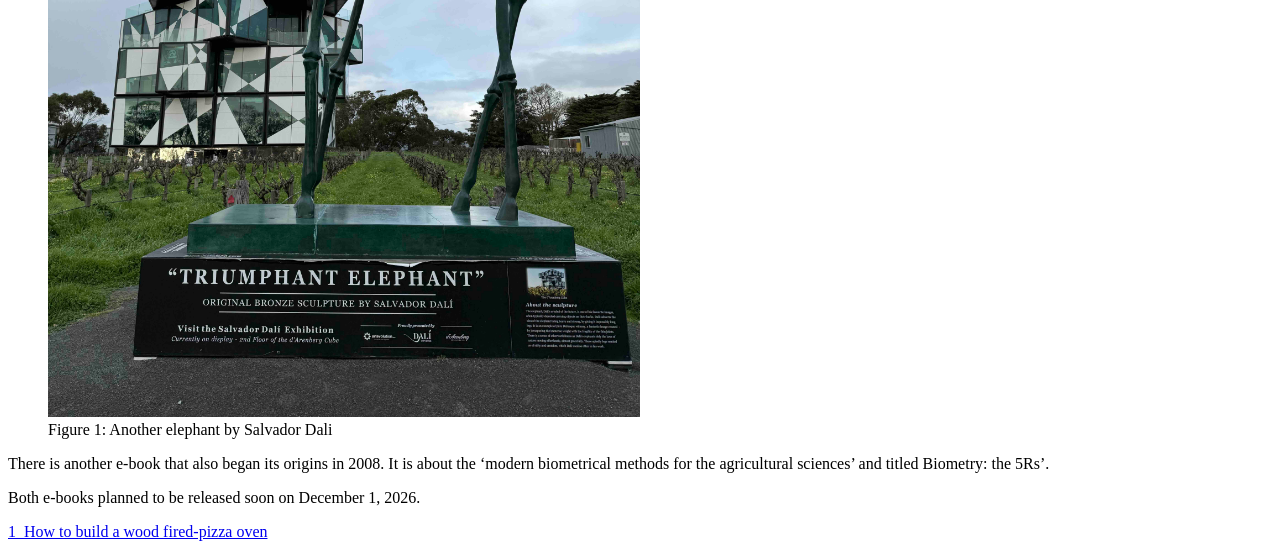
==== commit 113a1561: "updated 10 Nov 2026" ====
--- a/index.html
+++ b/index.html
@@ -167,7 +167,7 @@
     <div>
     <div class="quarto-title-meta-heading">Published</div>
     <div class="quarto-title-meta-contents">
-      <p class="date">2026-11-10 09:27</p>
+      <p class="date">2026-11-10 22:12</p>
     </div>
   </div>
   
@@ -201,7 +201,8 @@
 </figure>
 </div>
 <!-- \\ #{#fig-Dali-elephant}{width=50%} -->
-<p>There is another e-book that also began its origins in 2008. It is about the ‘modern biometrical methods for the agricultural sciences’ and titled Biometry: the 5Rs’. To be released soon.</p>
+<p>There is another e-book that also began its origins in 2008. It is about the ‘modern biometrical methods for the agricultural sciences’ and titled Biometry: the 5Rs’.</p>
+<p>Both e-books planned to be released soon on December 1, 2026.</p>
 
 
 </section>
